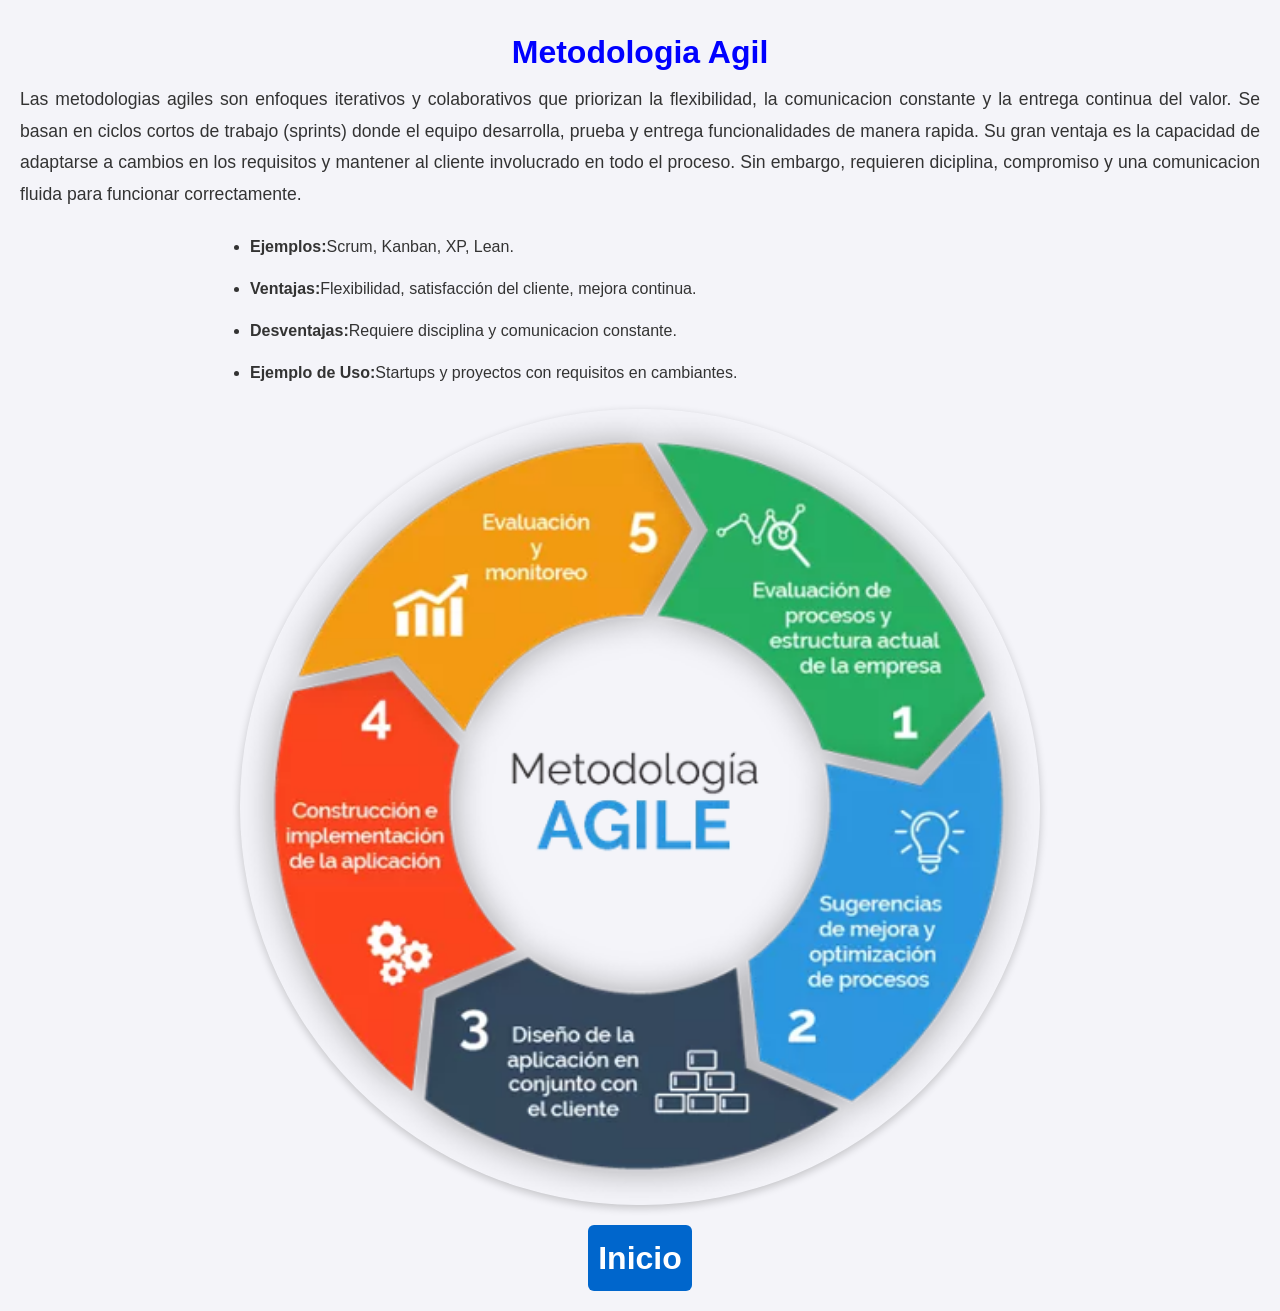
==== Metodologias/M_Agil.html @ 9aa22a53 "Resuvida" ====
<!DOCTYPE html>
<html lang="en">
<head>
    <meta charset="UTF-8">
    <meta name="viewport" content="width=device-width, initial-scale=1.0">
    <title>Metodologia Agil</title>
    <link rel="stylesheet" href="../styles.css">
    <link rel="icon" type="image/x-icon" href="/Img\icons8-favicon-48.png">
</head>
<body class="agil">
    <h1>Metodologia Agil</h1>
    <p>Las metodologias agiles son enfoques iterativos y colaborativos que priorizan la flexibilidad, la comunicacion constante y la entrega continua del valor. Se basan en ciclos cortos de trabajo (sprints) donde el equipo desarrolla, prueba y entrega funcionalidades de manera rapida. Su gran ventaja es la capacidad de adaptarse a cambios en los requisitos y mantener al cliente involucrado en todo el proceso. Sin embargo, requieren diciplina, compromiso y una comunicacion fluida para funcionar correctamente.</p>
    <ul>
        <li><b>Ejemplos:</b>Scrum, Kanban, XP, Lean.</li>
        <li><b>Ventajas:</b>Flexibilidad, satisfacción del cliente, mejora continua.</li>
        <li><b>Desventajas:</b>Requiere disciplina y comunicacion constante.</li>
        <li><b>Ejemplo de Uso:</b>Startups y proyectos con requisitos en cambiantes.</li>
    </ul>
    <center>
        <img src="/Img\Metodologia_Agil2.png" alt="Metodologia Agil" width="800">
    </center>
    <footer>
        <h1><a href="../index.html">Inicio</a></h1>
    </footer>
</body>
</html>
---- styles.css ----
/* Reset elimina las margenes que vienen por defecto */
*{
    margin: 0; /* Elimina los margenes por defecto de todos los elementos */
    padding: 0;  /* Elimina el relleno por defecto de todos los elementos */
    box-sizing: border-box; /* Hace que el padding y el border se incluyan dentro del ancho y alto total de los elementos */ 
}


/* Estilo general */
body {
    font-family: Arial, Helvetica, sans-serif; /* Fuente legible y moderna */
    line-height: 2.0; /* Interlineado */
    background-color: #f4f4f9; /* Color de fondo */
    color: #333; /* Color de texto */
    padding: 20px; /* Espacio alrededor (el bordeado) */
}

/* Encabezado */
header {
    background: #004d40; /* Color de fondo del encabezado */
    color: #fff; /* Color del texto del encabezado */
    padding: 20px; /* Espacio alrededor (el bordeado) */
    margin-bottom: 20px; /* Espacio debajo del encabezado */
    border-radius: 8px; /* Bordes redondeados */
    text-align: center; /* Centra el texto dentro del encabezado */
}

header h1 {
    color: #fff;
    margin-bottom: 10px; /* Espacio debajo del título */
    font-size: 2rem; /* Tamaño para el título del encabezado */
}

header p {
    font-size: 1.1rem; /* Tamaño de fuente para el párrafo del encabezado */
}

/* Secciones */
section {
    background: #ffffff; /* Fondo blanco para las secciones */
    padding: 20px; /* Espacio alrededor (el bordeado) */
    margin-bottom: 20px;  /* Espacio debajo de cada sección */
    border-radius: 8px; /* Bordes redondeados */
    box-shadow: 0 2px 6px rgba(0,0,0,0.1); /* Sombra para dar profundidad */
}

section h1, section h2 { 
    color: #004d40; /* Color para los títulos de las secciones */
    margin-bottom: 10px; /* Espacio debajo de los títulos */
}

/* Listas */
ul, ol {
    margin: 10px 0 20px 40px; /* Margen para separar las listas del texto */
}

li {
    margin-bottom: 8px; /* Espacio debajo de cada elemento de la lista */
}

/* Imagen centrada */
img {
    display: block; /* Hace que la imagen se comporte como un bloque para centrarla */
    margin: 20px auto; /* Centra la imagen horizontalmente y agrega espacio arriba y abajo */
    border-radius: 8px; /* Bordes redondeados para las imágenes */
    box-shadow: 0 2px 6px rgba(0,0,0,0.2); /* Sombra para dar profundidad a las imágenes */
}

/* Tablas */
table {
    width: 90%; /* Ancho de la tabla */
    margin: 20px auto; /* Centra la tabla horizontalmente y agrega espacio arriba y abajo */
    border-collapse: collapse; /* Elimina los espacios entre las celdas */
    background: #fff; /* Fondo blanco para la tabla */
    box-shadow: 0 2px 6px rgba(0,0,0,1.0); /* Sombra para dar profundidad a la tabla */
}

table th, table td {
    border: 1px solid #ccc; /* Borde para las celdas internas y externas*/
    padding: 10px; /* Espacio dentro de las celdas */
    text-align: center; /* Centra el texto dentro de las celdas */
}

table th {
    background: #004d40; /* Fondo para los encabezados de la tabla */
    color: #fff; /* Color del texto para los encabezados de la tabla */
}

table tr:nth-child(even) { 
    background: #f9f9f9; /* Fondo para las filas pares de la tabla */
}

/* Contenedor de la sección Hiper vinculos */
.Hiper-vinculos {
    background: #ffffff; /* Fondo blanco para contraste */
    padding: 20px;
    margin: 20px auto;
    border-radius: 10px;
    max-width: 800px; /* Limita el ancho para que no se vea desordenado */
    box-shadow: 0 3px 8px rgba(0,0,0,0.1);
    font-size: 1.1rem;
    line-height: 1.8;
}

/* Título principal */
.Hiper-vinculos h1 {
    text-align: center;
    color: #00695c;
    margin-bottom: 15px;
}

/* Listas */
.Hiper-vinculos ul {
    list-style-type: disc; /* Viñetas normales */
    margin: 15px 0 15px 40px;
}

.Hiper-vinculos li {
    margin-bottom: 10px;
}

/* Enlaces dentro de listas */
.listaa li a {
    display: inline-block; /* Se comportan como bloques pequeños */
    padding: 10px 20px;
    margin: 5px;
    background-color: #004d40; 
    color: #fff; /* Azul visible */
    border-radius: 6px;
    text-decoration: none;
    font-weight: bold;
    transition: background 0.3s;
}

.listaa li a:hover {
    background: #5500ff; /* Azul al pasar el mouse */
}

/* Metodologia Agil */

body.agil h1 {
    color: blue;
    text-align: center;
    font-size: 2rem;
}

body.agil p {
    text-align: justify; /* justifica el texto */
    font-size: 1.1rem; /* tamaño de la letra */
    line-height: 1.8; /* interlineado */
}

body.agil ul {
    margin: 20px auto;
    max-width: 800px;
    padding-left: 10px;
}

body.agil li {
    margin-bottom: 10px;
}

body.agil img {
    display: block;
    margin: 20px auto;
    border-radius: 500px;
    box-shadow: 0 3px 8px rgba(0,0,0,0.2);
}

body.agil footer a {
    display: inline-block;
    padding: 1px 10px;
    background: #0066cc; /* Fondo azul */
    color: #fff; /* Texto blanco */
    border-radius: 6px;
    text-decoration: none;
    font-weight: bold;
    transition: background 0.5s ease;
}

body.agil footer a:hover {
    background: #ff6600; /* Cambia a naranja al pasar el mouse */
}

/* Metodologia Cascada */

body.cascada h1 {
    color: red;
    text-align: center;
    font-size: 2rem;
}

body.cascada p {
    text-align: justify; /* justifica el texto */
    font-size: 1.1rem; /* tamaño de la letra */
    line-height: 1.8; /* interlineado */
}

body.cascada ul {
    margin: 20px auto;
    max-width: 800px;
    padding-left: 10px;
}

body.cascada li {
    margin-bottom: 10px;
} 

body.cascada img {
    display: block;
    margin: 20px auto;
    border-radius: 100px;
    box-shadow: 0 3px 8px rgba(0,0,0,0.2);
}

body.cascada footer a {
    display: inline-block;
    padding: 1px 10px;
    background: #05ec20; /* Fondo verde */
    color: #fff; /* Texto blanco */
    border-radius: 6px;
    text-decoration: none;
    font-weight: bold;
    transition: background 0.5s ease;
}

body.cascada footer a:hover {
    background: #5300f8; /* Cambia a morado al pasar el mouse */
}

/* Metodologias en espiral */

body.Espiral h1 {
    color: rgb(189, 0, 247);
    text-align: center;
    font-size: 2rem;
}

body.Espiral p {
    text-align: justify; /* justifica el texto */
    font-size: 1.1rem; /* tamaño de la letra */
    line-height: 1.8; /* interlineado */
}

body.Espiral ul {
    margin: 20px auto;
    max-width: 800px;
    padding-left: 10px;
}

body.Espiral li {
    margin-bottom: 10px;
} 

body.Espiral img {
    display: block;
    margin: 30px auto;
    border-radius: 700px;
    box-shadow: 0 3px 8px rgba(0,0,0,0.2);
}

body.Espiral footer a {
    display: inline-block;
    padding: 1px 10px;
    background: #ff0173; /* Fondo verde */
    color: #fff; /* Texto blanco */
    border-radius: 6px;
    text-decoration: none;
    font-weight: bold;
    transition: background 0.5s ease;
}

body.Espiral footer a:hover {
    background: #03f758; /* Cambia a verde al pasar el mouse */
}

/* Metodologias incremental */

body.incremental h1 {
    color: rgb(247, 0, 0);
    text-align: center;
    font-size: 2rem;
}

body.incremental p {
    text-align: justify; /* justifica el texto */
    font-size: 1.1rem; /* tamaño de la letra */
    line-height: 1.8; /* interlineado */
}

body.incremental ul {
    margin: 20px auto;
    max-width: 800px;
    padding-left: 10px;
}

body.incremental li {
    margin-bottom: 10px;
} 

body.incremental img {
    display: block;
    margin: 30px auto;
    border-radius: 40px;
    box-shadow: 0 3px 8px rgba(0,0,0,0.2);
}

body.incremental footer a {
    display: inline-block;
    padding: 1px 10px;
    background: #ff0173; /* Fondo verde */
    color: #fff; /* Texto blanco */
    border-radius: 6px;
    text-decoration: none;
    font-weight: bold;
    transition: background 0.5s ease;
}

body.incremental footer a:hover {
    background: #03f758; /* Cambia a verde al pasar el mouse */
}

/* Metodologia Tradicional */

body.tradicional h1 {
    color: rgb(4, 255, 230);
    text-align: center;
    font-size: 2rem;
}

body.tradicional p {
    text-align: justify; /* justifica el texto */
    font-size: 1.1rem; /* tamaño de la letra */
    line-height: 1.8; /* interlineado */
}

body.tradicioal ul {
    margin: 20px auto;
    max-width: 800px;
    padding-left: 10px;
}

body.tradicional li {
    margin-bottom: 10px;
} 

body.tradicional img {
    display: block;
    margin: 30px auto;
    border-radius: 40px;
    box-shadow: 0 3px 8px rgba(0,0,0,0.2);
}

body.tradicional footer a {
    display: inline-block;
    padding: 1px 10px;
    background: #ff0173; /* Fondo verde */
    color: #fff; /* Texto blanco */
    border-radius: 6px;
    text-decoration: none;
    font-weight: bold;
    transition: background 0.5s ease;
}

body.tradicional footer a:hover {
    background: #0303f7; /* Cambia a azul al pasar el mouse */
}
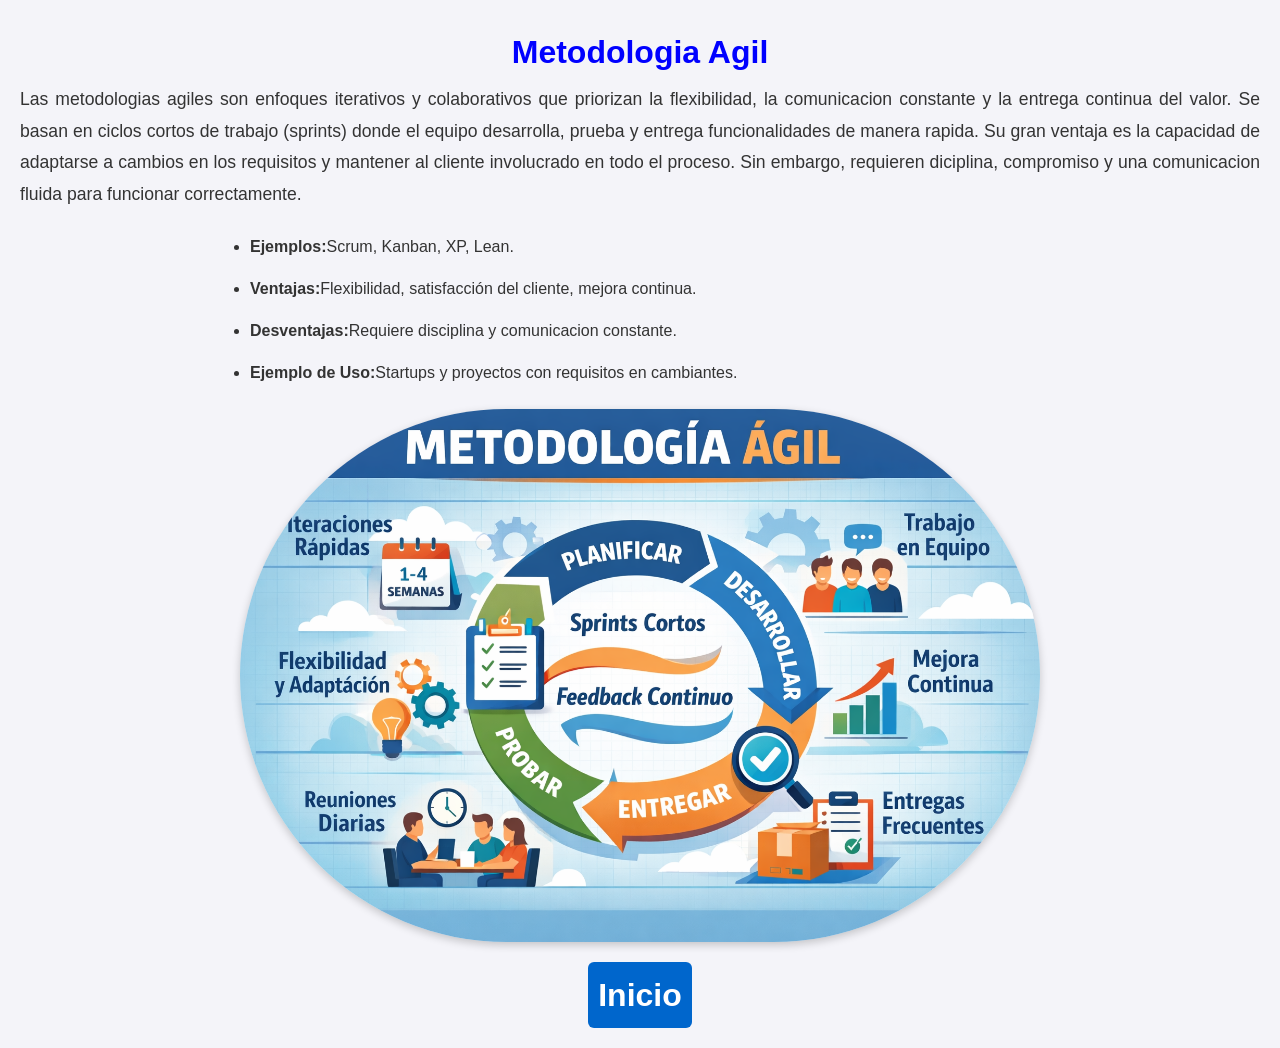
==== commit 7d86b9e9: "arreglo de imagenes" ====
--- a/Metodologias/M_Agil.html
+++ b/Metodologias/M_Agil.html
@@ -17,7 +17,7 @@
         <li><b>Ejemplo de Uso:</b>Startups y proyectos con requisitos en cambiantes.</li>
     </ul>
     <center>
-        <img src="/Img\Metodologia_Agil2.png" alt="Metodologia Agil" width="800">
+        <img src="/Img/Metodologia_Agil.png" alt="Metodologia Agil" width="800">
     </center>
     <footer>
         <h1><a href="../index.html">Inicio</a></h1>
